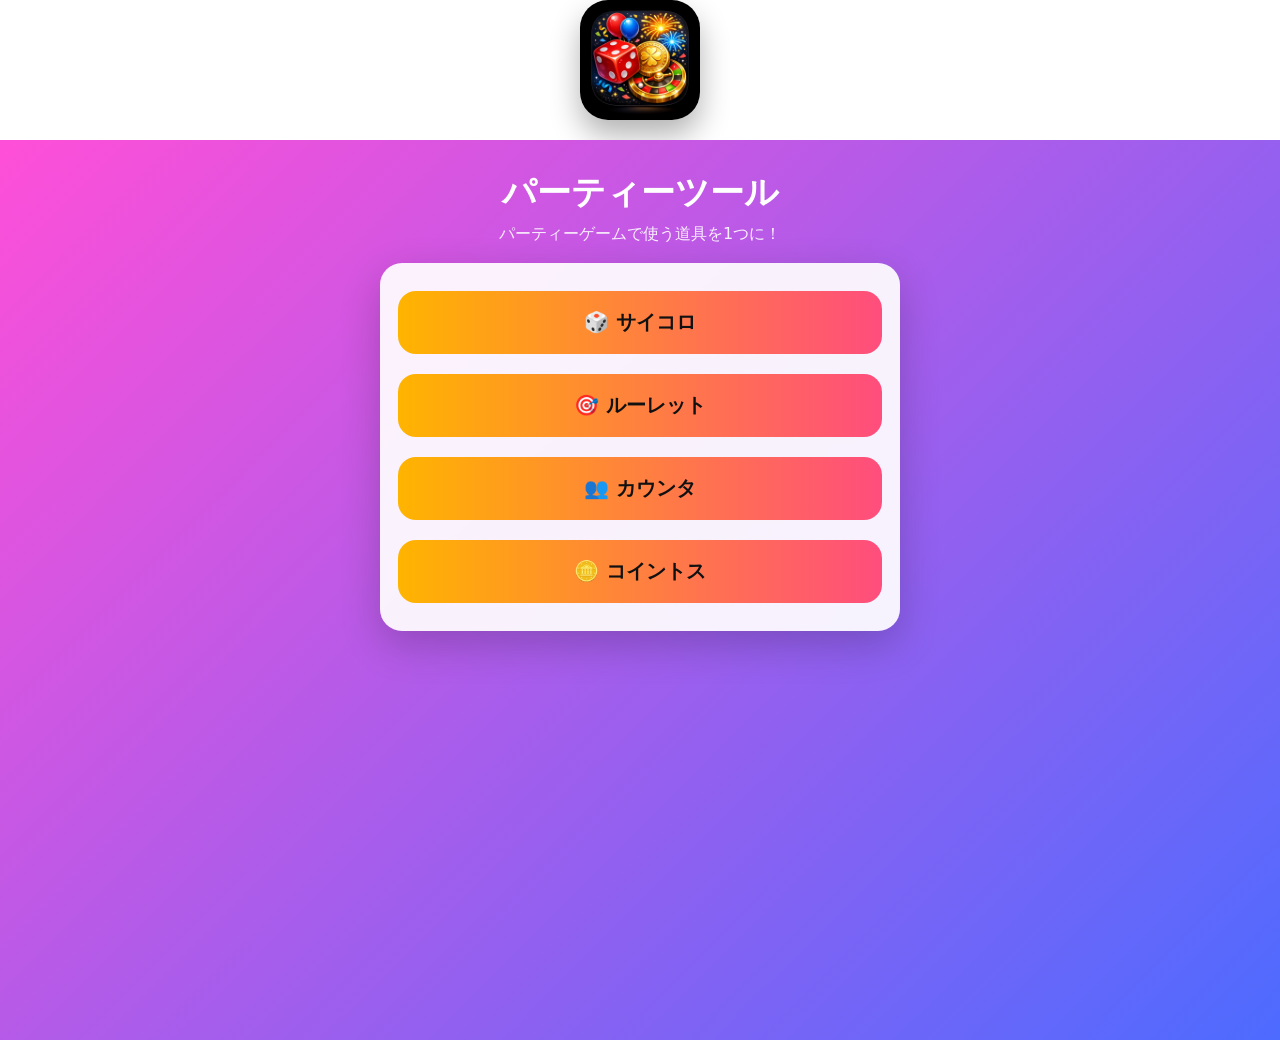
==== index.html @ d1b1e6c4 "Add files via upload" ====
<!DOCTYPE html>
<html lang="ja">
<img src="images/icon.png" alt="App Icon" class="app-icon">
<head>
  <meta charset="UTF-8" />
  <meta name="viewport" content="width=device-width, initial-scale=1.0" />
  <title>Party Tools</title>
  <link rel="stylesheet" href="css/style.css" />
  <link rel="icon" href="images/icon.png">
  <link rel="apple-touch-icon" href="images/icon.png">
  <link rel="manifest" href="manifest.json">
</head>
<body>
  <div class="app-bg">
    <div class="container">
      <h1 class="title">パーティーツール</h1>
      <p class="subtitle">パーティーゲームで使う道具を1つに！</p>

      <div class="card">
        <button class="big-btn" onclick="location.href='dice.html'">
          🎲 サイコロ
        </button>
        <button class="big-btn" onclick="location.href='roulette.html'">
          🎯 ルーレット
        </button>

        <button class="big-btn" onclick="location.href='counter.html'">
          👥 カウンタ
        </button>

        <button class="big-btn" onclick="location.href='coin.html'">
          🪙 コイントス
        </button>  
      </div>
    </div>
  </div>
</body>
</html>
---- css/style.css ----
* {
  box-sizing: border-box;
  font-family: system-ui, -apple-system, "Hiragino Sans", "Noto Sans JP", sans-serif;
}

body {
  margin: 0;
}

.app-bg {
  min-height: 100vh;
  background: linear-gradient(135deg, #ff4fd8, #4d6bff);
  padding: 18px;
  display: flex;
  justify-content: center;
}

.container {
  width: 100%;
  max-width: 520px;
}

.title {
  color: #fff;
  font-size: 34px;
  margin: 12px 0 0;
  text-align: center;
  font-weight: 900;
}

.subtitle {
  color: rgba(255,255,255,0.9);
  text-align: center;
  margin: 8px 0 18px;
}

.card {
  background: rgba(255,255,255,0.92);
  border-radius: 22px;
  padding: 18px;
  box-shadow: 0 14px 40px rgba(0,0,0,0.2);
}

.big-btn {
  width: 100%;
  padding: 18px 16px;
  border: none;
  border-radius: 18px;
  margin: 10px 0;
  font-size: 20px;
  font-weight: 800;
  background: linear-gradient(90deg, #ffb400, #ff4d7d);
  color: #111;
  cursor: pointer;
}

.big-btn:active {
  transform: scale(0.98);
}

.big-btn.disabled {
  opacity: 0.5;
  cursor: not-allowed;
}

.topbar {
  display: flex;
  gap: 12px;
  align-items: center;
  margin-bottom: 14px;
}

.back-btn {
  border: none;
  background: rgba(255,255,255,0.92);
  padding: 12px 16px;
  border-radius: 16px;
  font-weight: 900;
  cursor: pointer;
}

.page-title {
  color: #fff;
  margin: 0;
  font-size: 20px;
  font-weight: 900;
}

.main-btn {
  width: 100%;
  padding: 16px 16px;
  border: none;
  border-radius: 18px;
  margin-top: 12px;
  font-size: 20px;
  font-weight: 900;
  background: linear-gradient(90deg, #00d4ff, #00ff95);
  color: #111;
  cursor: pointer;
}

.main-btn:active {
  transform: scale(0.98);
}

.row {
  display: flex;
  gap: 12px;
  align-items: center;
}

.label {
  font-weight: 900;
  width: 60px;
}

.select {
  width: 100%;
  padding: 12px;
  border-radius: 14px;
  border: 2px solid rgba(0,0,0,0.12);
  font-size: 16px;
}

.dice-area {
  display: grid;
  grid-template-columns: repeat(2, 1fr);
  gap: 18px;
  margin-top: 18px;
  justify-items: center;
}

.dice {
  height: 110px;
  border-radius: 20px;
  background: #fff;
  border: 4px solid rgba(0,0,0,0.15);
  display: flex;
  justify-content: center;
  align-items: center;
  font-size: 46px;
  font-weight: 900;
  box-shadow: 0 10px 22px rgba(0,0,0,0.15);
}

.result {
  margin-top: 14px;
  background: #222;
  color: #fff;
  padding: 14px;
  border-radius: 18px;
  font-weight: 900;
  text-align: center;
  font-size: 18px;
}

.big-result {
  font-size: 22px;
}

.section-title {
  margin: 18px 0 10px;
  font-weight: 900;
}

.add-row {
  display: flex;
  gap: 10px;
}

.input {
  flex: 1;
  padding: 14px;
  border-radius: 16px;
  border: 2px solid rgba(0,0,0,0.12);
  font-size: 16px;
}

.mini-btn {
  width: 86px;
  border: none;
  border-radius: 16px;
  font-weight: 900;
  font-size: 16px;
  cursor: pointer;
  background: #5b5bff;
  color: #fff;
}

.item-list {
  margin-top: 14px;
  display: flex;
  flex-direction: column;
  gap: 10px;
}

.item {
  background: #fff;
  border-radius: 18px;
  padding: 14px;
  border: 2px solid rgba(0,0,0,0.12);
  display: flex;
  justify-content: space-between;
  align-items: center;
  gap: 12px;
}

.item-name {
  font-weight: 900;
  font-size: 16px;
  overflow: hidden;
  text-overflow: ellipsis;
  white-space: nowrap;
}

.del-btn {
  border: none;
  border-radius: 16px;
  padding: 10px 14px;
  background: #ff4d6d;
  color: #fff;
  font-weight: 900;
  cursor: pointer;
}

.app-icon {
  width: 120px;
  border-radius: 28px;
  box-shadow: 0 15px 30px rgba(0,0,0,0.3);
  display: block;
  margin: 0 auto 20px;
}
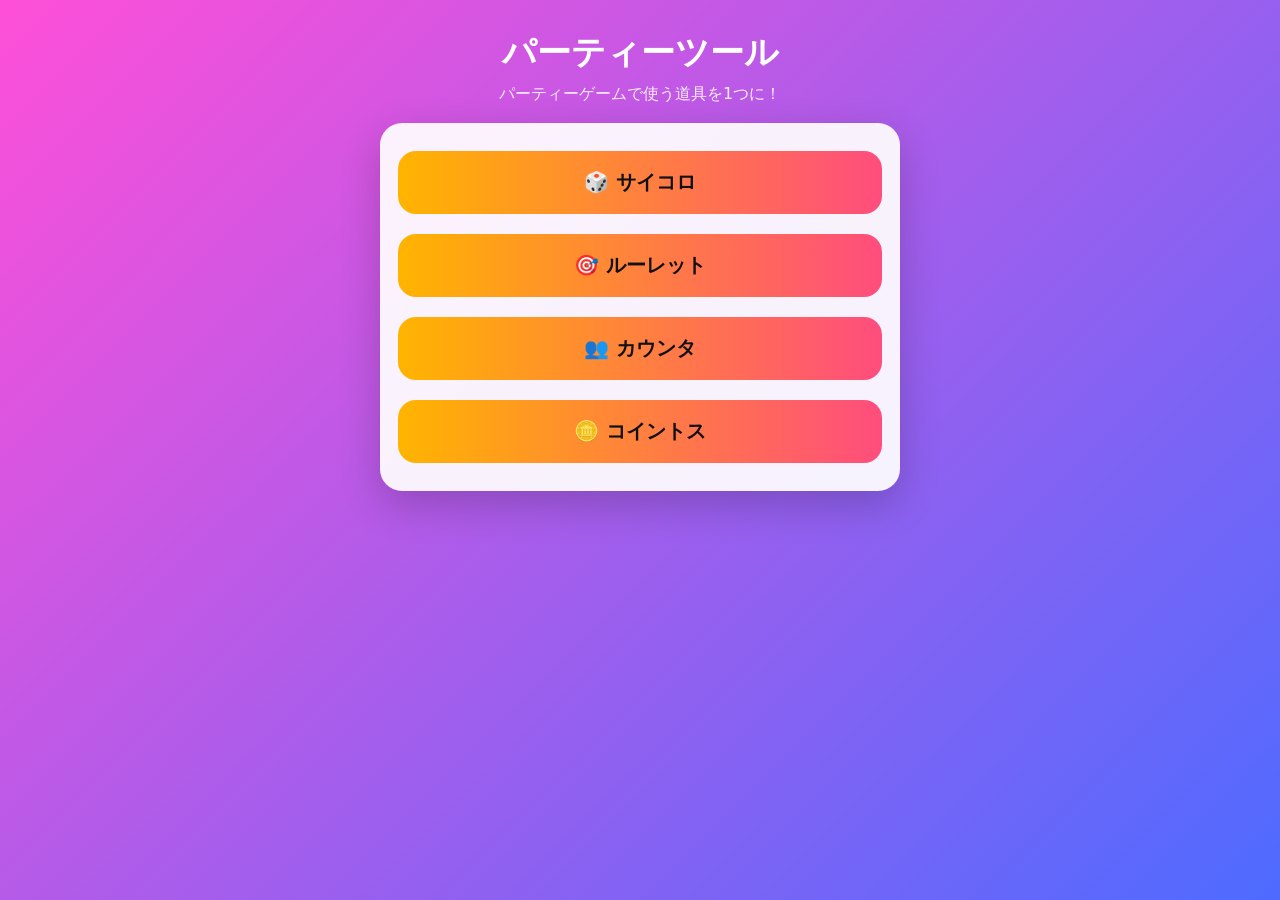
==== commit eef68aee: "Update index.html" ====
--- a/index.html
+++ b/index.html
@@ -1,6 +1,5 @@
 <!DOCTYPE html>
 <html lang="ja">
-<img src="images/icon.png" alt="App Icon" class="app-icon">
 <head>
   <meta charset="UTF-8" />
   <meta name="viewport" content="width=device-width, initial-scale=1.0" />
@@ -9,6 +8,8 @@
   <link rel="icon" href="images/icon.png">
   <link rel="apple-touch-icon" href="images/icon.png">
   <link rel="manifest" href="manifest.json">
+  <meta name="apple-mobile-web-app-capable" content="yes">
+  <meta name="apple-mobile-web-app-title" content="パーティーツール">
 </head>
 <body>
   <div class="app-bg">
